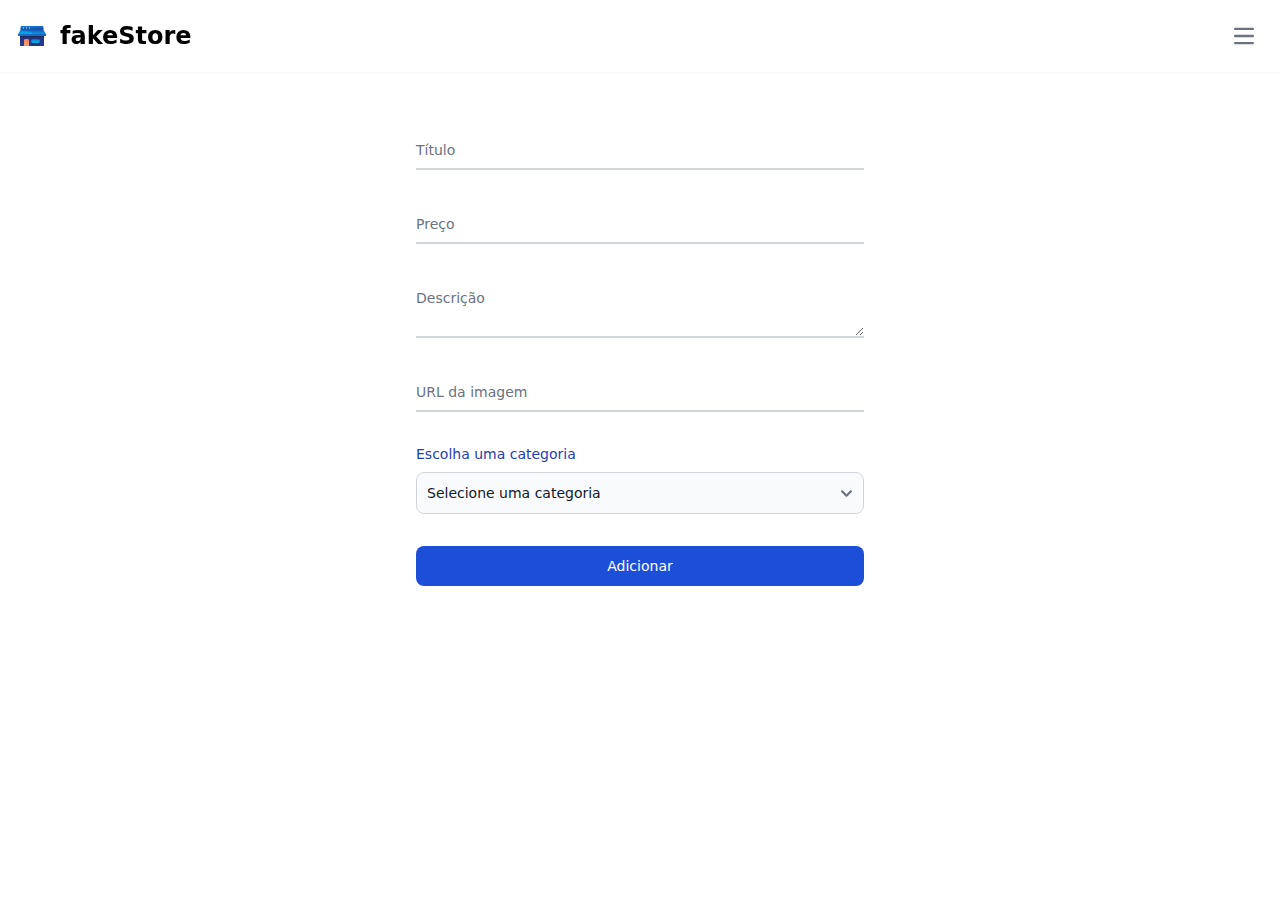
==== adicionar-produto.html @ fdb49b14 "project finished" ====
<!DOCTYPE html>
<html lang="pt-br">
<head>
  <meta charset="UTF-8">
  <meta name="viewport" content="width=device-width, initial-scale=1.0">
  <script src="./libs/tailwind.3.5.15.js"></script>
  <script src="./libs/flowbite.min.js"></script>
  <link href="./libs/flowbite.min.css" rel="stylesheet" />
  <link rel="shortcut icon" href="./assets/favicon.ico" type="image/x-icon">
  <title>Criar produto</title>
</head>
<body>
  <header></header>
  <main class="pt-16"></main>
  <footer></footer>
  <script type="module" src="./js/pages/create_product.js"></script>
</body>
</html>
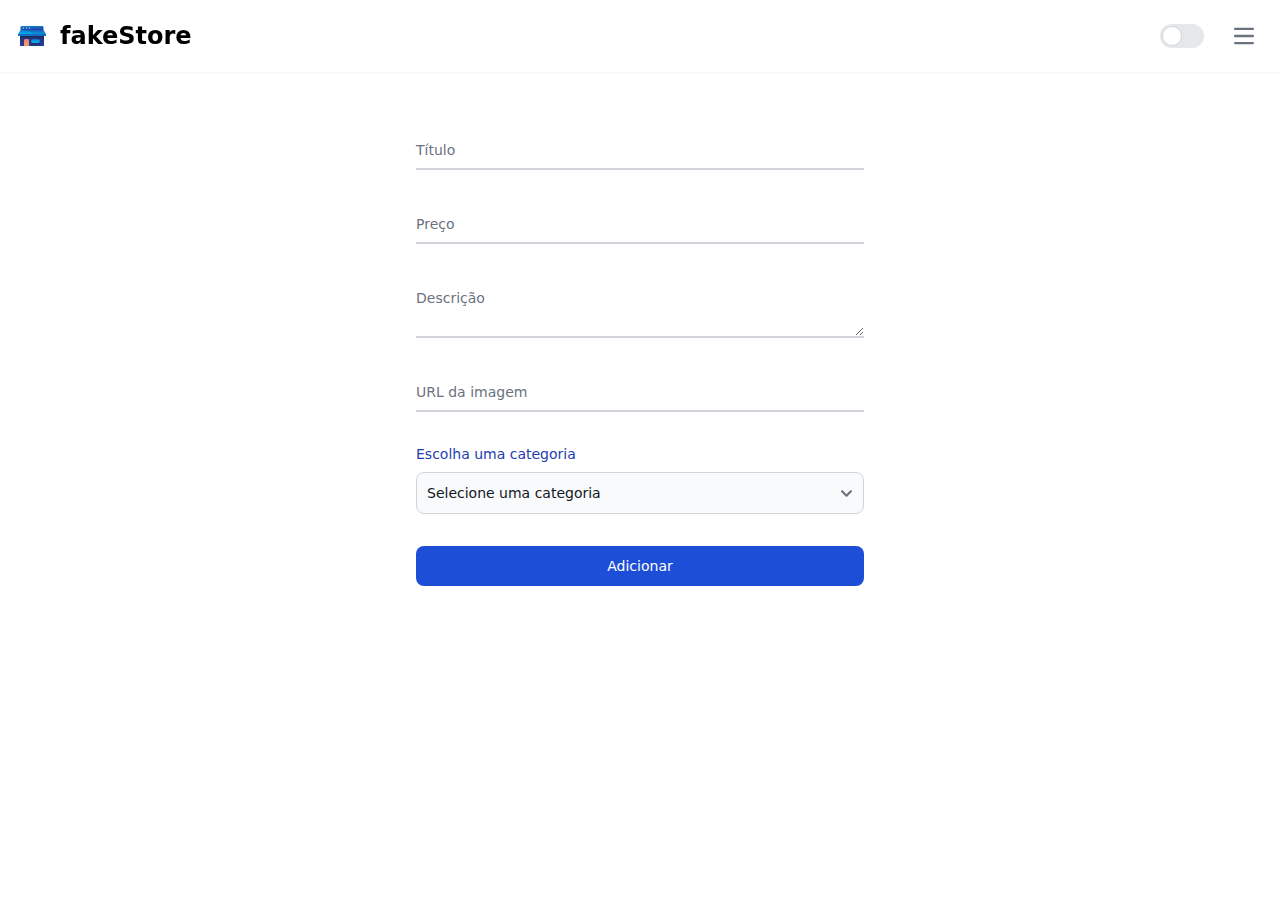
==== commit 8b465526: "feat: dark theme" ====
--- a/adicionar-produto.html
+++ b/adicionar-produto.html
@@ -9,7 +9,7 @@
   <link rel="shortcut icon" href="./assets/favicon.ico" type="image/x-icon">
   <title>Criar produto</title>
 </head>
-<body>
+<body class="dark:bg-gray-900  dark:text-white">
   <header></header>
   <main class="pt-16"></main>
   <footer></footer>
